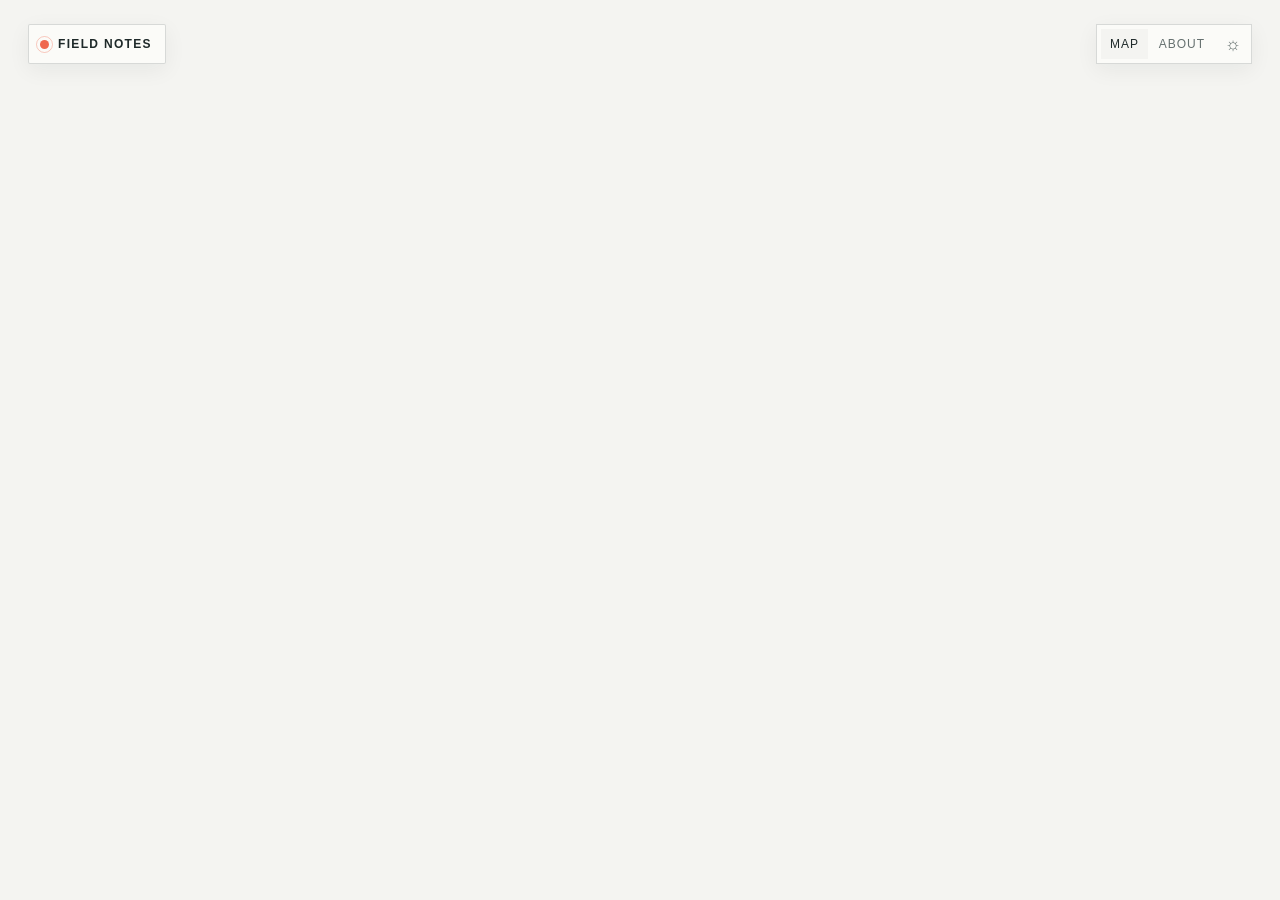
==== index.html @ d864f7b8 "added some places" ====
<!doctype html>
<html lang="en">
  <head>
    <meta charset="utf-8" />
    <meta name="viewport" content="width=device-width, initial-scale=1" />
    <meta name="description" content="A personal map of places, photographs, and small moments from the road." />
    <title>Field Notes — Travel Photo Map</title>
    <link rel="preconnect" href="https://unpkg.com" />
    <link rel="stylesheet" href="https://unpkg.com/leaflet@1.9.4/dist/leaflet.css" />
    <link rel="stylesheet" href="style.css" />
  </head>
  <body class="map-page">
    <main id="map" aria-label="Interactive map of travel photographs"></main>

    <nav class="corner-nav" aria-label="Site navigation">
      <a class="wordmark" href="index.html" aria-label="Field Notes home">
        <span class="wordmark-mark" aria-hidden="true"></span>
        <span>Field Notes</span>
      </a>
      <div class="nav-links">
        <a class="nav-link is-current" href="index.html">Map</a>
        <a class="nav-link" href="about.html">About</a>
        <button class="theme-toggle" type="button" aria-label="Switch colour theme" title="Switch colour theme">
          <span class="theme-icon theme-icon-sun" aria-hidden="true">☼</span>
          <span class="theme-icon theme-icon-moon" aria-hidden="true">◐</span>
        </button>
      </div>
    </nav>

    <aside class="place-panel" aria-hidden="true" aria-labelledby="place-title">
      <div class="panel-handle" aria-hidden="true"></div>
      <div class="panel-inner">
        <div class="panel-header">
          <div>
            <p class="eyebrow" id="place-meta">Travel notes</p>
            <h1 id="place-title"></h1>
            <p class="place-summary" id="place-summary"></p>
          </div>
          <button class="icon-button close-panel" type="button" aria-label="Close place panel">×</button>
        </div>
        <div class="photo-days" id="photo-days"></div>
        <button class="view-all" type="button">View all photographs</button>
      </div>
    </aside>

    <div class="gallery" aria-hidden="true" role="dialog" aria-modal="true" aria-labelledby="gallery-title">
      <div class="gallery-inner">
        <div class="gallery-header">
          <div>
            <p class="eyebrow" id="gallery-meta"></p>
            <h2 id="gallery-title"></h2>
          </div>
          <button class="icon-button gallery-close" type="button" aria-label="Close all photographs">×</button>
        </div>
        <div class="gallery-grid" id="gallery-grid"></div>
      </div>
    </div>

    <div class="note-view" aria-hidden="true" role="dialog" aria-modal="true" aria-labelledby="note-title">
      <div class="note-inner">
        <button class="icon-button note-close" type="button" aria-label="Close note">×</button>
        <figure class="note-photo">
          <img id="note-image" src="" alt="" />
        </figure>
        <p class="photo-date" id="note-date"></p>
        <h2 id="note-title"></h2>
        <div class="note-body" id="note-body"></div>
      </div>
    </div>

    <div class="lightbox" aria-hidden="true" role="dialog" aria-modal="true" aria-labelledby="lightbox-caption">
      <button class="lightbox-close icon-button" type="button" aria-label="Close photo">×</button>
      <button class="lightbox-arrow lightbox-prev" type="button" aria-label="Previous photo">←</button>
      <div class="lightbox-content">
        <div class="lightbox-image-wrap">
          <img id="lightbox-image" src="" alt="" />
          <div class="lightbox-missing" hidden>Photo not found<br /><span>Add the image to the photos folder.</span></div>
        </div>
        <div class="lightbox-caption">
          <p id="lightbox-date"></p>
          <h2 id="lightbox-caption"></h2>
        </div>
      </div>
      <button class="lightbox-arrow lightbox-next" type="button" aria-label="Next photo">→</button>
    </div>

    <script src="https://unpkg.com/leaflet@1.9.4/dist/leaflet.js" integrity="sha256-20nQCchB9co0qIjJZRGuk2/Z9VM+kNiyxNV1lvTlZBo=" crossorigin=""></script>
    <script src="data.js"></script>
    <script src="app.js"></script>
  </body>
</html>
---- style.css ----
/*
 * Field Notes shared styling.
 * The map and about page intentionally share the same small visual language.
 */
:root {
  color-scheme: light;
  --paper: #f4f4f1;
  --paper-soft: #fbfbf8;
  --ink: #1e2929;
  --muted: #65706f;
  --hairline: rgba(30, 41, 41, 0.16);
  --hairline-strong: rgba(30, 41, 41, 0.28);
  --accent: #ef694f;
  --accent-deep: #bf4938;
  --panel: rgba(251, 251, 248, 0.97);
  --shadow: 0 18px 60px rgba(24, 36, 36, 0.16);
  --serif: Georgia, "Times New Roman", serif;
  --sans: Inter, ui-sans-serif, -apple-system, BlinkMacSystemFont, "Segoe UI", sans-serif;
}

:root[data-theme="dark"] {
  color-scheme: dark;
  --paper: #1c2424;
  --paper-soft: #222c2b;
  --ink: #e9ece7;
  --muted: #a2aeaa;
  --hairline: rgba(233, 236, 231, 0.15);
  --hairline-strong: rgba(233, 236, 231, 0.3);
  --panel: rgba(28, 36, 36, 0.97);
  --shadow: 0 18px 60px rgba(0, 0, 0, 0.32);
}

* {
  box-sizing: border-box;
}

html,
body {
  margin: 0;
  min-height: 100%;
  background: var(--paper);
  color: var(--ink);
  font-family: var(--sans);
  font-size: 15px;
  line-height: 1.5;
}

button,
a {
  color: inherit;
  font: inherit;
}

a {
  text-decoration: none;
}

button {
  border: 0;
  cursor: pointer;
}

.map-page {
  overflow: hidden;
}

#map {
  height: 100vh;
  width: 100%;
  background: var(--paper);
}

.corner-nav {
  align-items: center;
  display: flex;
  gap: 22px;
  justify-content: space-between;
  left: 28px;
  pointer-events: none;
  position: fixed;
  right: 28px;
  top: 24px;
  z-index: 700;
}

.wordmark,
.nav-links,
.nav-link,
.theme-toggle {
  pointer-events: auto;
}

.wordmark {
  align-items: center;
  background: var(--panel);
  border: 1px solid var(--hairline);
  border-radius: 2px;
  box-shadow: 0 6px 22px rgba(20, 32, 32, 0.06);
  display: inline-flex;
  font-size: 12px;
  font-weight: 700;
  gap: 9px;
  letter-spacing: 0.11em;
  padding: 10px 13px 10px 11px;
  text-transform: uppercase;
}

.wordmark-mark {
  background: var(--accent);
  border-radius: 50%;
  display: block;
  height: 9px;
  position: relative;
  width: 9px;
}

.wordmark-mark::after {
  border: 1px solid var(--accent);
  border-radius: 50%;
  content: "";
  inset: -4px;
  opacity: 0.35;
  position: absolute;
}

.nav-links {
  align-items: center;
  background: var(--panel);
  border: 1px solid var(--hairline);
  box-shadow: 0 6px 22px rgba(20, 32, 32, 0.06);
  display: flex;
  gap: 2px;
  padding: 4px;
}

.nav-link {
  color: var(--muted);
  font-size: 12px;
  letter-spacing: 0.08em;
  padding: 6px 9px;
  text-transform: uppercase;
  transition: color 180ms ease, background 180ms ease;
}

.nav-link:hover,
.nav-link.is-current {
  background: var(--paper);
  color: var(--ink);
}

.theme-toggle {
  align-items: center;
  background: transparent;
  color: var(--muted);
  display: flex;
  font-size: 18px;
  height: 28px;
  justify-content: center;
  margin-left: 3px;
  overflow: hidden;
  position: relative;
  width: 28px;
}

.theme-icon {
  line-height: 1;
  position: absolute;
  transition: opacity 180ms ease, transform 180ms ease;
}

.theme-icon-sun {
  opacity: 1;
  transform: translateY(0);
}

.theme-icon-moon {
  opacity: 0;
  transform: translateY(10px);
}

:root[data-theme="dark"] .theme-icon-sun {
  opacity: 0;
  transform: translateY(-10px);
}

:root[data-theme="dark"] .theme-icon-moon {
  opacity: 1;
  transform: translateY(0);
}

:root[data-theme="light"] .theme-icon-sun {
  opacity: 1;
  transform: translateY(0);
}

.leaflet-container {
  background-color: #e6e6e6;
  font-family: var(--sans);
}

:root[data-theme="dark"] .leaflet-container {
  background-color: #242b2b;
}

.leaflet-control-attribution {
  background: color-mix(in srgb, var(--panel) 82%, transparent) !important;
  color: var(--muted);
  font-size: 10px;
}

.leaflet-control-attribution a {
  color: var(--muted);
}

.travel-marker {
  background: var(--accent);
  border: 3px solid #fff;
  border-radius: 50%;
  box-shadow: 0 2px 8px rgba(21, 37, 37, 0.24);
  pointer-events: none;
  transition: transform 180ms ease, fill 180ms ease;
}

.travel-marker-target {
  pointer-events: all;
}

.travel-marker.is-hovered,
.travel-marker.is-active {
  fill: var(--accent-deep);
  transform-box: fill-box;
  transform-origin: center;
  transform: scale(1.28);
}

.travel-marker.is-active {
  box-shadow: 0 0 0 5px rgba(239, 105, 79, 0.24), 0 3px 10px rgba(21, 37, 37, 0.3);
}

/* Emoji markers (place.icon in data.js). The outer div is positioned by
   Leaflet, so hover scaling happens on the inner span only. */
.travel-marker-icon {
  align-items: center;
  display: flex;
  font-size: 27px;
  justify-content: center;
  line-height: 1;
  pointer-events: none;
  text-shadow: 0 2px 8px rgba(21, 37, 37, 0.24);
}

.travel-marker-icon span {
  display: block;
  transition: transform 180ms ease;
}

.travel-marker-icon.is-hovered span {
  transform: scale(1.28);
}

.leaflet-tooltip {
  background: var(--ink);
  border: 0;
  border-radius: 1px;
  box-shadow: none;
  color: var(--paper);
  font-size: 12px;
  padding: 6px 8px;
  pointer-events: none;
}

.leaflet-tooltip::before {
  border-right-color: var(--ink);
}

.place-panel {
  background: var(--panel);
  bottom: 0;
  box-shadow: var(--shadow);
  max-width: 100%;
  opacity: 0;
  overflow: hidden;
  pointer-events: none;
  position: fixed;
  right: 0;
  top: 0;
  transform: translateX(100%);
  transition: opacity 220ms ease, transform 320ms cubic-bezier(0.22, 1, 0.36, 1);
  width: min(420px, 100vw);
  z-index: 800;
}

.place-panel.is-open {
  opacity: 1;
  pointer-events: auto;
  transform: translateX(0);
}

.panel-inner {
  height: 100%;
  overflow-y: auto;
  padding: 112px 30px 38px;
}

.panel-header {
  align-items: flex-start;
  border-bottom: 1px solid var(--hairline);
  display: flex;
  gap: 16px;
  justify-content: space-between;
  padding-bottom: 22px;
}

.eyebrow {
  color: var(--accent-deep);
  font-size: 10px;
  font-weight: 700;
  letter-spacing: 0.16em;
  margin: 0 0 12px;
  text-transform: uppercase;
}

.panel-header h1 {
  font-family: var(--serif);
  font-size: clamp(28px, 5vw, 38px);
  font-weight: 400;
  letter-spacing: -0.04em;
  line-height: 1.05;
  margin: 0;
}

.place-summary {
  color: var(--muted);
  font-size: 12px;
  margin: 13px 0 0;
}

.icon-button {
  align-items: center;
  background: transparent;
  color: var(--muted);
  display: inline-flex;
  font-size: 27px;
  font-weight: 300;
  height: 34px;
  justify-content: center;
  line-height: 1;
  transition: color 180ms ease, transform 180ms ease;
  width: 34px;
}

.icon-button:hover {
  color: var(--ink);
  transform: rotate(90deg);
}

.photo-days {
  margin-top: 12px;
}

.photo-day {
  margin-top: 22px;
}

.photo-day-header {
  align-items: center;
  border-top: 1px solid var(--hairline);
  display: flex;
  justify-content: space-between;
  padding-top: 12px;
}

.photo-day-header .photo-date {
  margin: 0;
}

.day-nav {
  align-items: center;
  display: flex;
  gap: 2px;
}

.day-nav .strip-counter {
  font-size: 13px;
  margin-right: 6px;
}

.photo-strip {
  display: flex;
  gap: 14px;
  margin-top: 12px;
  overflow-x: auto;
  overscroll-behavior-x: contain;
  scroll-snap-type: x mandatory;
  scrollbar-width: none;
}

.photo-strip::-webkit-scrollbar {
  display: none;
}

.photo-strip .photo-entry {
  flex: 0 0 100%;
  scroll-snap-align: start;
}

.photo-strip .empty-state {
  flex: 0 0 100%;
}

.strip-counter {
  color: var(--muted);
  font-family: var(--serif);
  font-size: 15px;
  font-style: italic;
  margin: 0;
}

.strip-arrow {
  background: transparent;
  color: var(--muted);
  font-size: 18px;
  padding: 4px 10px;
  transition: color 180ms ease;
}

.strip-arrow:hover:not(:disabled) {
  color: var(--accent-deep);
}

.strip-arrow:disabled {
  cursor: default;
  opacity: 0.35;
}

.view-all {
  background: transparent;
  border: 1px solid var(--hairline-strong);
  color: var(--ink);
  display: block;
  font-size: 10px;
  font-weight: 700;
  letter-spacing: 0.16em;
  margin-top: 16px;
  padding: 11px 14px;
  text-transform: uppercase;
  transition: border-color 180ms ease, color 180ms ease;
  width: 100%;
}

.view-all:hover {
  border-color: var(--accent-deep);
  color: var(--accent-deep);
}

.photo-entry {
  animation: photo-in 420ms both;
  animation-delay: calc(var(--photo-index) * 55ms);
}

@keyframes photo-in {
  from {
    opacity: 0;
    transform: translateY(8px);
  }
  to {
    opacity: 1;
    transform: translateY(0);
  }
}

.photo-image-wrap {
  background: linear-gradient(135deg, rgba(239, 105, 79, 0.16), rgba(91, 136, 132, 0.19));
  min-height: 170px;
  overflow: hidden;
  position: relative;
}

.photo-image-wrap::after {
  color: var(--muted);
  content: "Add this image to photos/";
  font-size: 11px;
  left: 50%;
  letter-spacing: 0.04em;
  position: absolute;
  text-align: center;
  top: 50%;
  transform: translate(-50%, -50%);
  white-space: nowrap;
  z-index: 0;
}

.photo-image-wrap img {
  display: block;
  height: auto;
  image-orientation: from-image;
  max-height: 390px;
  min-height: 170px;
  object-fit: cover;
  position: relative;
  width: 100%;
  z-index: 1;
}

.photo-image-wrap img.is-missing {
  visibility: hidden;
}

.photo-details {
  padding-top: 10px;
}

.photo-date {
  color: var(--accent-deep);
  font-size: 10px;
  font-weight: 700;
  letter-spacing: 0.12em;
  margin: 0 0 4px;
  text-transform: uppercase;
}

.photo-caption {
  color: var(--ink);
  font-family: var(--serif);
  font-size: 18px;
  line-height: 1.25;
  margin: 0;
}

.note-link {
  background: transparent;
  color: var(--accent-deep);
  display: block;
  font-family: var(--serif);
  font-size: 14px;
  font-style: italic;
  margin-top: 8px;
  padding: 0;
  text-align: left;
  transition: color 180ms ease;
}

.note-link:hover {
  color: var(--accent);
}

.note-view {
  background: var(--paper);
  inset: 0;
  opacity: 0;
  overflow-y: auto;
  overscroll-behavior: contain;
  pointer-events: none;
  position: fixed;
  transition: opacity 220ms ease;
  z-index: 950;
}

.note-view.is-open {
  opacity: 1;
  pointer-events: auto;
}

.note-inner {
  margin: 0 auto;
  max-width: 640px;
  padding: 56px clamp(20px, 5vw, 40px) 90px;
}

.note-close {
  position: fixed;
  right: 20px;
  top: 16px;
}

.note-photo {
  margin: 0 0 30px;
}

.note-photo img {
  display: block;
  image-orientation: from-image;
  margin: 0 auto;
  max-height: 72vh;
  max-width: 100%;
}

.note-view h2 {
  font-family: var(--serif);
  font-size: clamp(24px, 3.4vw, 32px);
  font-weight: 400;
  margin: 4px 0 22px;
}

.note-body p {
  color: var(--ink);
  font-family: var(--serif);
  font-size: 17px;
  line-height: 1.75;
  margin: 0 0 1.2em;
}

.empty-state {
  border: 1px dashed var(--hairline-strong);
  color: var(--muted);
  font-size: 13px;
  padding: 24px 18px;
  text-align: center;
}

.panel-handle {
  display: none;
}

.gallery {
  background: var(--paper);
  inset: 0;
  opacity: 0;
  overflow-y: auto;
  overscroll-behavior: contain;
  pointer-events: none;
  position: fixed;
  transition: opacity 220ms ease;
  z-index: 900;
}

.gallery.is-open {
  opacity: 1;
  pointer-events: auto;
}

.gallery-inner {
  margin: 0 auto;
  max-width: 1280px;
  padding: 48px clamp(20px, 5vw, 64px) 72px;
}

.gallery-header {
  align-items: start;
  border-bottom: 1px solid var(--hairline-strong);
  display: flex;
  justify-content: space-between;
  margin-bottom: 34px;
  padding-bottom: 22px;
}

.gallery-header h2 {
  font-family: var(--serif);
  font-size: clamp(26px, 4vw, 38px);
  font-weight: 400;
  margin: 6px 0 0;
}

.gallery-grid {
  display: grid;
  gap: 42px 26px;
  grid-template-columns: repeat(auto-fill, minmax(240px, 1fr));
}

@media (max-width: 767px) {
  .gallery-grid {
    gap: 30px 16px;
    grid-template-columns: repeat(auto-fill, minmax(150px, 1fr));
  }
}

.lightbox {
  align-items: center;
  background: rgba(13, 20, 20, 0.91);
  display: flex;
  inset: 0;
  justify-content: center;
  opacity: 0;
  pointer-events: none;
  position: fixed;
  transition: opacity 220ms ease;
  z-index: 1000;
}

.lightbox.is-open {
  opacity: 1;
  pointer-events: auto;
}

.lightbox-content {
  max-width: min(78vw, 920px);
  position: relative;
}

.lightbox-image-wrap {
  align-items: center;
  background: #273333;
  display: flex;
  justify-content: center;
  min-height: 230px;
  min-width: min(62vw, 650px);
  position: relative;
}

.lightbox-image-wrap img {
  display: block;
  image-orientation: from-image;
  max-height: 72vh;
  max-width: 78vw;
  object-fit: contain;
}

.lightbox-image-wrap img.is-missing {
  display: none;
}

.lightbox-missing {
  color: #d7dfdb;
  font-size: 13px;
  line-height: 1.6;
  padding: 70px 60px;
  text-align: center;
}

.lightbox-missing span {
  color: #9daaa5;
  font-size: 11px;
}

.lightbox-caption {
  color: #eef1ec;
  padding-top: 14px;
}

.lightbox-caption p {
  color: #e9836f;
  font-size: 10px;
  font-weight: 700;
  letter-spacing: 0.13em;
  margin: 0 0 5px;
  text-transform: uppercase;
}

.lightbox-caption h2 {
  font-family: var(--serif);
  font-size: 21px;
  font-weight: 400;
  line-height: 1.2;
  margin: 0;
}

.lightbox-close {
  color: #d8e0dc;
  position: absolute;
  right: 28px;
  top: 22px;
}

.lightbox-close:hover {
  color: #fff;
}

.lightbox-arrow {
  background: transparent;
  color: #d8e0dc;
  font-size: 34px;
  font-weight: 300;
  height: 60px;
  margin: 0 clamp(10px, 4vw, 60px);
  transition: color 180ms ease, transform 180ms ease;
  width: 45px;
}

.lightbox-arrow:hover {
  color: #fff;
  transform: scale(1.12);
}

.lightbox-arrow:disabled {
  cursor: default;
  opacity: 0.3;
}

/* About page */
.about-page {
  min-height: 100vh;
}

.about-content {
  margin: 0 auto;
  max-width: 820px;
  padding: 19vh 36px 90px;
}

.about-content h1 {
  font-family: var(--serif);
  font-size: clamp(46px, 8vw, 86px);
  font-weight: 400;
  letter-spacing: -0.06em;
  line-height: 0.96;
  margin: 0;
}

.about-content h1 em {
  color: var(--accent-deep);
  font-style: italic;
}

.title-note {
  color: var(--muted);
  font-family: var(--serif);
  font-size: 17px;
  font-style: italic;
  margin: 16px 0 0;
  max-width: 520px;
}

.about-rule {
  border-top: 1px solid var(--hairline-strong);
  margin: 58px 0 48px;
  width: 100%;
}

.about-grid {
  align-items: start;
  display: grid;
  gap: clamp(28px, 7vw, 90px);
  grid-template-columns: minmax(160px, 0.65fr) 1fr;
}

.portrait-frame {
  align-items: center;
  aspect-ratio: 4 / 5;
  background: linear-gradient(145deg, rgba(239, 105, 79, 0.35), rgba(91, 136, 132, 0.38));
  color: var(--ink);
  display: flex;
  font-family: var(--serif);
  font-size: 20px;
  justify-content: center;
  line-height: 1.1;
  text-align: center;
}

.about-copy {
  color: var(--muted);
  max-width: 440px;
}

.about-copy p {
  margin: 0 0 22px;
}

.about-copy .lead {
  color: var(--ink);
  font-family: var(--serif);
  font-size: clamp(22px, 3vw, 29px);
  line-height: 1.22;
}

.about-copy .signature {
  color: var(--ink);
  font-family: var(--serif);
  font-size: 19px;
  margin-top: 35px;
}

.about-copy .signature a {
  border-bottom: 1px solid var(--hairline-strong);
  transition: color 0.2s ease, border-color 0.2s ease;
}

.about-copy .signature a:hover,
.about-copy .signature a:focus-visible {
  border-bottom-color: currentColor;
  color: var(--accent);
}

.back-link {
  align-items: center;
  border-bottom: 1px solid var(--hairline-strong);
  display: inline-flex;
  font-size: 12px;
  gap: 9px;
  letter-spacing: 0.08em;
  margin-top: 74px;
  padding-bottom: 5px;
  text-transform: uppercase;
  transition: color 180ms ease, border-color 180ms ease;
}

.back-link:hover {
  border-color: var(--accent);
  color: var(--accent-deep);
}

.back-link span {
  font-size: 19px;
  line-height: 0.5;
}

@media (max-width: 767px) {
  .corner-nav {
    left: 14px;
    right: 14px;
    top: 14px;
  }

  .wordmark {
    font-size: 10px;
    padding: 8px 10px 8px 9px;
  }

  .nav-links {
    padding: 3px;
  }

  .nav-link {
    font-size: 10px;
    padding: 5px 7px;
  }

  .place-panel {
    border-radius: 15px 15px 0 0;
    height: 70vh;
    top: auto;
    transform: translateY(100%);
    width: 100%;
  }

  .place-panel.is-open {
    transform: translateY(0);
  }

  .panel-handle {
    background: var(--hairline-strong);
    border-radius: 10px;
    display: block;
    height: 4px;
    left: calc(50% - 21px);
    position: absolute;
    top: 10px;
    width: 42px;
  }

  .panel-inner {
    padding: 38px 20px 30px;
  }

  .panel-header {
    padding-bottom: 17px;
  }

  .panel-header h1 {
    font-size: 31px;
  }

  .photo-strip {
    margin-top: 10px;
  }

  .photo-image-wrap,
  .photo-image-wrap img {
    min-height: 145px;
  }

  .travel-marker {
    border-width: 3px;
  }

  .lightbox-content {
    max-width: 84vw;
  }

  .lightbox-image-wrap {
    min-width: 84vw;
  }

  .lightbox-image-wrap img {
    max-width: 84vw;
  }

  .lightbox-arrow {
    bottom: 24px;
    font-size: 28px;
    margin: 0;
    position: absolute;
    z-index: 2;
  }

  .lightbox-prev {
    left: 18px;
  }

  .lightbox-next {
    right: 18px;
  }

  .lightbox-caption {
    padding: 14px 4px 0;
  }

  .about-content {
    padding: 140px 24px 64px;
  }

  .about-content h1 {
    font-size: clamp(46px, 14vw, 72px);
  }

  .about-rule {
    margin: 40px 0 32px;
  }

  .about-grid {
    grid-template-columns: 1fr;
  }

  .portrait-frame {
    max-width: 210px;
  }

  .back-link {
    margin-top: 45px;
  }
}

/* Private admin tool */
.admin-page {
  background: var(--paper);
  min-height: 100vh;
}

.admin-shell {
  margin: 0 auto;
  max-width: 1280px;
  padding: 116px 32px 70px;
}

.admin-heading {
  align-items: end;
  border-bottom: 1px solid var(--hairline-strong);
  display: flex;
  gap: 32px;
  justify-content: space-between;
  padding-bottom: 30px;
}

.admin-heading h1 {
  font-family: var(--serif);
  font-size: clamp(42px, 6vw, 74px);
  font-weight: 400;
  letter-spacing: -0.06em;
  line-height: 0.95;
  margin: 0;
}

.admin-heading h1 em {
  color: var(--accent-deep);
  font-style: italic;
}

.private-notice {
  color: var(--accent-deep);
  font-size: 10px;
  font-weight: 700;
  letter-spacing: 0.13em;
  line-height: 1.5;
  margin: 0;
  max-width: 210px;
  text-align: right;
  text-transform: uppercase;
}

.admin-layout {
  align-items: start;
  display: grid;
  gap: 30px;
  grid-template-columns: minmax(0, 1.55fr) minmax(290px, 0.75fr);
  margin-top: 30px;
}

.admin-main,
.admin-aside {
  display: grid;
  gap: 24px;
}

.admin-card {
  background: var(--panel);
  border: 1px solid var(--hairline);
  box-shadow: 0 8px 24px rgba(20, 32, 32, 0.04);
  padding: 24px;
}

.admin-card h2 {
  font-family: var(--serif);
  font-size: 25px;
  font-weight: 400;
  letter-spacing: -0.035em;
  margin: 0;
}

.admin-card h3 {
  font-size: 11px;
  letter-spacing: 0.12em;
  margin: 0;
  text-transform: uppercase;
}

.admin-card-header {
  align-items: start;
  display: flex;
  gap: 16px;
  justify-content: space-between;
  margin-bottom: 18px;
}

.admin-card-header p,
.admin-intro,
.admin-help {
  color: var(--muted);
  font-size: 12px;
  margin: 6px 0 0;
}

.dropzone {
  align-items: center;
  border: 1px dashed var(--hairline-strong);
  cursor: pointer;
  display: flex;
  flex-direction: column;
  justify-content: center;
  min-height: 170px;
  padding: 24px;
  text-align: center;
  transition: background 180ms ease, border-color 180ms ease;
}

.dropzone:hover,
.dropzone.is-dragging {
  background: rgba(239, 105, 79, 0.08);
  border-color: var(--accent);
}

.dropzone strong {
  font-family: var(--serif);
  font-size: 23px;
  font-weight: 400;
}

.dropzone span {
  color: var(--muted);
  font-size: 12px;
  margin-top: 7px;
}

.button-row {
  align-items: center;
  display: flex;
  flex-wrap: wrap;
  gap: 9px;
}

.admin-button {
  background: var(--ink);
  border: 1px solid var(--ink);
  color: var(--paper-soft);
  font-size: 11px;
  letter-spacing: 0.08em;
  padding: 10px 13px;
  text-transform: uppercase;
  transition: background 180ms ease, border-color 180ms ease, color 180ms ease;
}

.admin-button:hover {
  background: var(--accent);
  border-color: var(--accent);
  color: #fff;
}

.admin-button.secondary {
  background: transparent;
  border-color: var(--hairline-strong);
  color: var(--ink);
}

.admin-button.secondary:hover {
  border-color: var(--accent);
  color: var(--accent-deep);
}

.admin-button.small {
  font-size: 10px;
  padding: 7px 9px;
}

.admin-button:disabled {
  cursor: not-allowed;
  opacity: 0.42;
}

.file-input {
  display: none;
}

.setting-grid {
  display: grid;
  gap: 12px 18px;
  grid-template-columns: repeat(2, minmax(0, 1fr));
  margin-top: 20px;
}

.setting-grid .wide {
  grid-column: 1 / -1;
}

.check-row {
  align-items: center;
  border-top: 1px solid var(--hairline);
  display: flex;
  gap: 9px;
  padding-top: 14px;
}

.check-row label {
  font-size: 12px;
}

.check-row input,
.photo-check input {
  accent-color: var(--accent);
}

.mode-status {
  align-items: start;
  background: rgba(91, 136, 132, 0.1);
  border-left: 3px solid #5b8884;
  color: var(--ink);
  display: flex;
  font-size: 12px;
  gap: 10px;
  line-height: 1.45;
  padding: 11px 12px;
}

.mode-status strong {
  display: block;
  font-size: 10px;
  letter-spacing: 0.1em;
  margin-bottom: 2px;
  text-transform: uppercase;
}

.warning-list {
  display: grid;
  gap: 8px;
  margin-top: 18px;
}

.warning {
  background: rgba(239, 105, 79, 0.09);
  border-left: 3px solid var(--accent);
  color: var(--ink);
  font-size: 12px;
  padding: 10px 12px;
}

.warning strong {
  display: block;
  font-size: 10px;
  letter-spacing: 0.08em;
  margin-bottom: 2px;
  text-transform: uppercase;
}

.group-list {
  display: grid;
  gap: 18px;
}

.group-list:empty::before {
  color: var(--muted);
  content: "Imported photo groups will appear here.";
  font-size: 12px;
  padding: 12px 0;
}

.group-card {
  border: 1px solid var(--hairline);
  min-width: 0;
  padding: 17px;
  transition: border-color 180ms ease, background 180ms ease;
}

.group-card.is-drop-target {
  background: rgba(239, 105, 79, 0.06);
  border-color: var(--accent);
}

.group-header {
  align-items: start;
  display: grid;
  gap: 14px;
  grid-template-columns: minmax(0, 1fr) auto;
}

.group-title-input {
  background: transparent;
  border: 0;
  border-bottom: 1px dashed var(--hairline-strong);
  color: var(--ink);
  cursor: text;
  font-family: var(--serif);
  font-size: 25px;
  outline: 0;
  padding: 0 0 5px;
  transition: border-color 180ms ease;
  width: 100%;
}

.group-title-input:hover {
  border-bottom-color: var(--accent-deep);
}

.group-title-input:focus {
  border-bottom-color: var(--accent);
  border-bottom-style: solid;
}

.rename-hint {
  color: var(--accent-deep);
  font-size: 12px;
  margin: 8px 0 0;
}

.group-actions {
  align-items: center;
  display: flex;
  flex-wrap: wrap;
  gap: 7px;
  justify-content: end;
}

.group-actions select,
.load-actions select {
  background: var(--paper);
  border: 1px solid var(--hairline);
  color: var(--muted);
  font-size: 10px;
  max-width: 150px;
  padding: 7px;
}

.group-coords {
  display: grid;
  gap: 9px;
  grid-template-columns: repeat(2, minmax(0, 1fr));
  margin: 15px 0 17px;
  max-width: 360px;
}

.place-search {
  display: flex;
  gap: 8px;
  margin: 0 0 8px;
  max-width: 360px;
}

.place-search input {
  background: var(--paper-soft);
  border: 1px solid var(--hairline);
  color: var(--ink);
  flex: 1;
  font: inherit;
  min-width: 0;
  padding: 7px 9px;
}

.place-search-results {
  display: grid;
  gap: 4px;
  font-size: 12px;
  margin: 0 0 14px;
  max-width: 360px;
}

.place-search-result {
  background: var(--paper-soft);
  border: 1px solid var(--hairline);
  color: var(--ink);
  cursor: pointer;
  padding: 7px 9px;
  text-align: left;
  transition: border-color 180ms ease;
}

.place-search-result:hover {
  border-color: var(--accent-deep);
}

.field {
  color: var(--muted);
  display: block;
  font-size: 10px;
  letter-spacing: 0.08em;
  position: relative;
  text-transform: uppercase;
}

.field::after {
  color: var(--accent);
  content: "";
  height: 5px;
  opacity: 0;
  position: absolute;
  right: 7px;
  top: 7px;
  width: 5px;
}

.field.is-changed::after {
  background: var(--accent);
  border-radius: 50%;
  opacity: 1;
}

.field input,
.field textarea {
  background: var(--paper-soft);
  border: 1px solid var(--hairline);
  color: var(--ink);
  display: block;
  font: inherit;
  letter-spacing: 0;
  margin-top: 5px;
  outline: 0;
  padding: 8px 9px;
  text-transform: none;
  width: 100%;
}

.field input:focus,
.field textarea:focus {
  border-color: var(--accent);
}

.field textarea {
  min-height: 46px;
  resize: vertical;
}

.group-drop-note {
  border-top: 1px dashed var(--hairline);
  color: var(--muted);
  font-size: 10px;
  margin-top: 16px;
  padding-top: 9px;
}

.photo-grid {
  display: grid;
  gap: 12px;
  grid-template-columns: repeat(auto-fill, minmax(200px, 1fr));
}

.photo-card {
  background: var(--paper-soft);
  border: 1px solid var(--hairline);
  cursor: grab;
  min-width: 0;
  padding: 9px;
}

.photo-card:active {
  cursor: grabbing;
}

.photo-card.is-dragging {
  opacity: 0.45;
}

.admin-thumb {
  align-items: center;
  aspect-ratio: 4 / 3;
  background: linear-gradient(135deg, rgba(239, 105, 79, 0.14), rgba(91, 136, 132, 0.18));
  display: flex;
  justify-content: center;
  overflow: hidden;
  position: relative;
}

.admin-thumb img {
  height: 100%;
  image-orientation: from-image;
  object-fit: cover;
  transition: transform 180ms ease;
  width: 100%;
}

.admin-thumb.is-placeholder::after {
  color: var(--muted);
  content: "Preview unavailable";
  font-size: 10px;
  position: absolute;
}

.photo-filename {
  color: var(--muted);
  font-size: 10px;
  margin: 8px 0;
  overflow: hidden;
  text-overflow: ellipsis;
  white-space: nowrap;
}

.photo-fields {
  display: grid;
  gap: 8px;
}

.photo-meta-grid {
  display: grid;
  gap: 8px;
  grid-template-columns: 1fr 1fr;
}

.photo-actions {
  align-items: center;
  border-top: 1px solid var(--hairline);
  display: flex;
  flex-wrap: wrap;
  gap: 5px;
  margin-top: 9px;
  padding-top: 9px;
}

.photo-action {
  background: transparent;
  border: 1px solid var(--hairline);
  color: var(--muted);
  font-size: 11px;
  padding: 5px 7px;
}

.photo-action:hover {
  border-color: var(--accent);
  color: var(--accent-deep);
}

.photo-check {
  align-items: center;
  color: var(--muted);
  display: flex;
  font-size: 10px;
  gap: 5px;
  margin-left: auto;
}

.existing-section {
  border-top: 1px solid var(--hairline-strong);
  margin-top: 32px;
  padding-top: 28px;
}

.existing-section > .admin-card-header {
  margin-bottom: 18px;
}

.load-panel textarea {
  font-family: "SFMono-Regular", Consolas, monospace;
  min-height: 150px;
  width: 100%;
}

.load-actions {
  align-items: center;
  display: flex;
  flex-wrap: wrap;
  gap: 9px;
  margin-top: 12px;
}

.load-status {
  color: var(--muted);
  font-size: 11px;
  margin: 10px 0 0;
}

.load-status.is-error {
  color: var(--accent-deep);
}

.orphan-list {
  color: var(--muted);
  font-size: 12px;
  line-height: 1.6;
  margin: 12px 0 0;
}

.orphan-list ul {
  margin: 8px 0 0;
  padding-left: 18px;
}

.empty-admin {
  color: var(--muted);
  font-size: 12px;
  line-height: 1.6;
}

.admin-footer-note {
  color: var(--muted);
  font-size: 11px;
  line-height: 1.6;
  margin: 26px 0 0;
}

@media (max-width: 900px) {
  .admin-layout {
    grid-template-columns: 1fr;
  }

  .admin-aside {
    grid-template-columns: repeat(2, minmax(0, 1fr));
  }
}

@media (max-width: 620px) {
  .admin-shell {
    padding: 94px 16px 48px;
  }

  .admin-heading {
    align-items: start;
    display: block;
  }

  .private-notice {
    margin-top: 16px;
    max-width: none;
    text-align: left;
  }

  .admin-card {
    padding: 17px;
  }

  .admin-aside {
    grid-template-columns: 1fr;
  }

  .setting-grid,
  .group-coords {
    grid-template-columns: 1fr;
  }

  .setting-grid .wide {
    grid-column: auto;
  }

  .group-header {
    display: block;
  }

  .group-actions {
    justify-content: start;
    margin-top: 13px;
  }
}
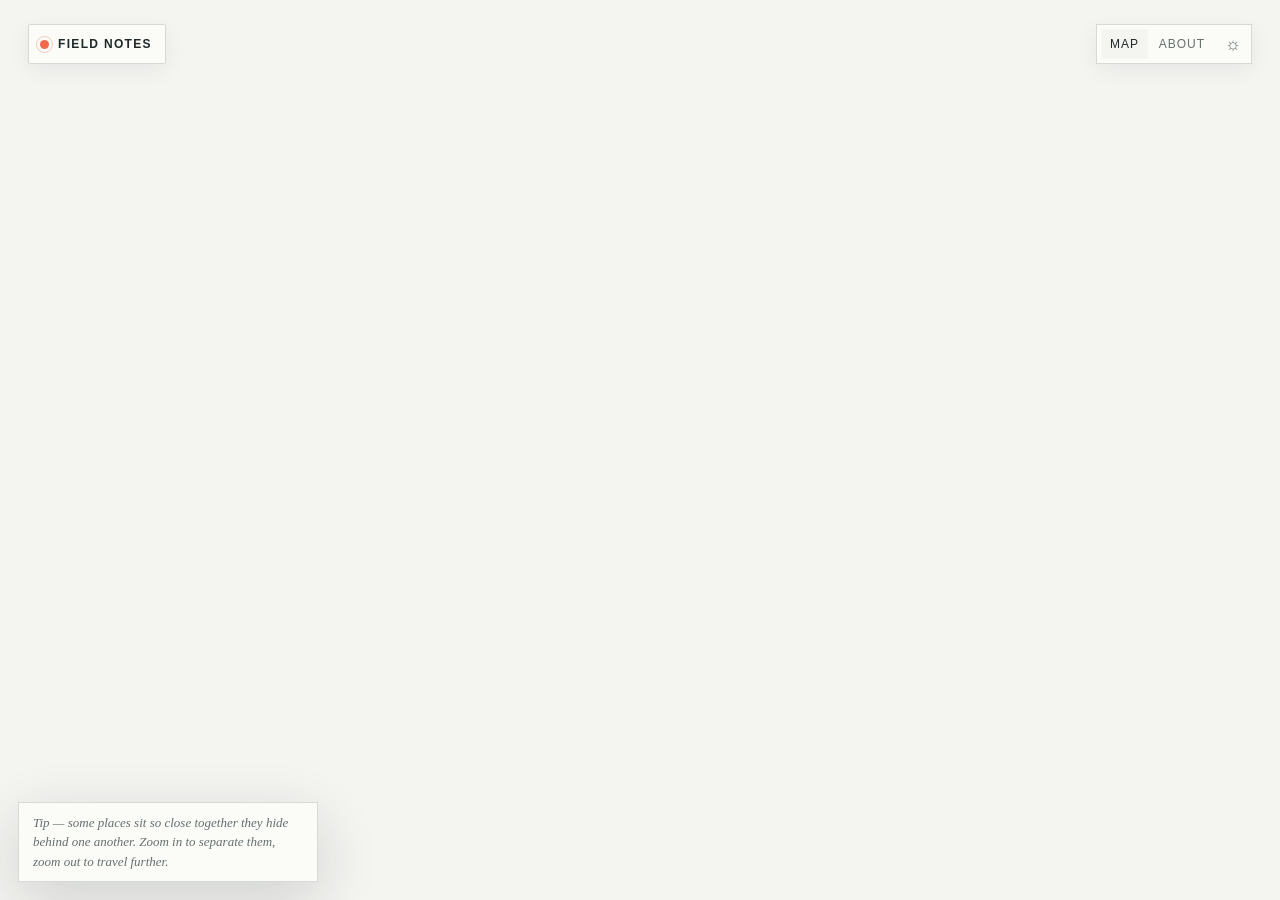
==== commit d6fadfa5: "finalized places, add map tip, small fixes" ====
--- a/index.html
+++ b/index.html
@@ -11,6 +11,8 @@
   </head>
   <body class="map-page">
     <main id="map" aria-label="Interactive map of travel photographs"></main>
+
+    <p class="map-hint" role="note">Tip — some places sit so close together they hide behind one another. Zoom in to separate them, zoom out to travel further.</p>
 
     <nav class="corner-nav" aria-label="Site navigation">
       <a class="wordmark" href="index.html" aria-label="Field Notes home">
--- a/style.css
+++ b/style.css
@@ -212,6 +212,23 @@
   color: var(--muted);
 }
 
+.map-hint {
+  background: var(--panel);
+  border: 1px solid var(--hairline);
+  bottom: 18px;
+  box-shadow: var(--shadow);
+  color: var(--muted);
+  font-family: var(--serif);
+  font-size: 13px;
+  font-style: italic;
+  left: 18px;
+  margin: 0;
+  max-width: 300px;
+  padding: 10px 14px;
+  position: fixed;
+  z-index: 700;
+}
+
 .travel-marker {
   background: var(--accent);
   border: 3px solid #fff;
@@ -223,6 +240,11 @@
 
 .travel-marker-target {
   pointer-events: all;
+}
+
+/* No focus ring after a mouse click; keyboard focus keeps its outline. */
+.leaflet-interactive:focus:not(:focus-visible) {
+  outline: none;
 }
 
 .travel-marker.is-hovered,
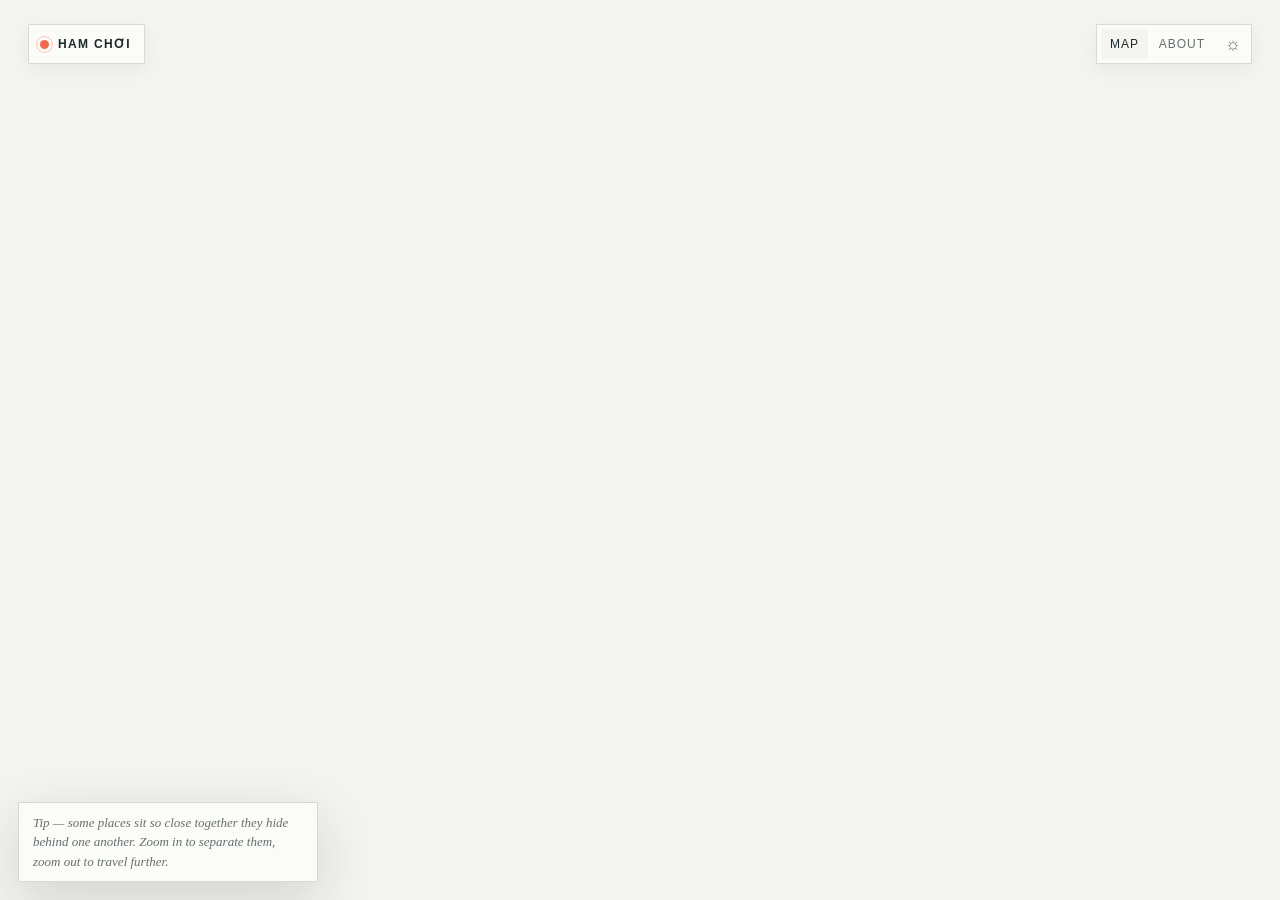
==== commit 3deca750: "changed name of page" ====
--- a/index.html
+++ b/index.html
@@ -4,7 +4,7 @@
     <meta charset="utf-8" />
     <meta name="viewport" content="width=device-width, initial-scale=1" />
     <meta name="description" content="A personal map of places, photographs, and small moments from the road." />
-    <title>Field Notes — Travel Photo Map</title>
+    <title>Ham Chơi</title>
     <link rel="preconnect" href="https://unpkg.com" />
     <link rel="stylesheet" href="https://unpkg.com/leaflet@1.9.4/dist/leaflet.css" />
     <link rel="stylesheet" href="style.css" />
@@ -15,9 +15,9 @@
     <p class="map-hint" role="note">Tip — some places sit so close together they hide behind one another. Zoom in to separate them, zoom out to travel further.</p>
 
     <nav class="corner-nav" aria-label="Site navigation">
-      <a class="wordmark" href="index.html" aria-label="Field Notes home">
+      <a class="wordmark" href="index.html" aria-label="Ham Chơi home">
         <span class="wordmark-mark" aria-hidden="true"></span>
-        <span>Field Notes</span>
+        <span>Ham Chơi</span>
       </a>
       <div class="nav-links">
         <a class="nav-link is-current" href="index.html">Map</a>
--- a/style.css
+++ b/style.css
@@ -1,5 +1,5 @@
 /*
- * Field Notes shared styling.
+ * Ham Chơi shared styling.
  * The map and about page intentionally share the same small visual language.
  */
 :root {
@@ -867,6 +867,15 @@
   margin: 0 0 22px;
 }
 
+.about-copy .about-greeting {
+  color: var(--accent-deep);
+  font-size: 13px;
+  font-weight: 700;
+  letter-spacing: 0.08em;
+  margin: 0 0 6px;
+  text-transform: uppercase;
+}
+
 .about-copy .lead {
   color: var(--ink);
   font-family: var(--serif);
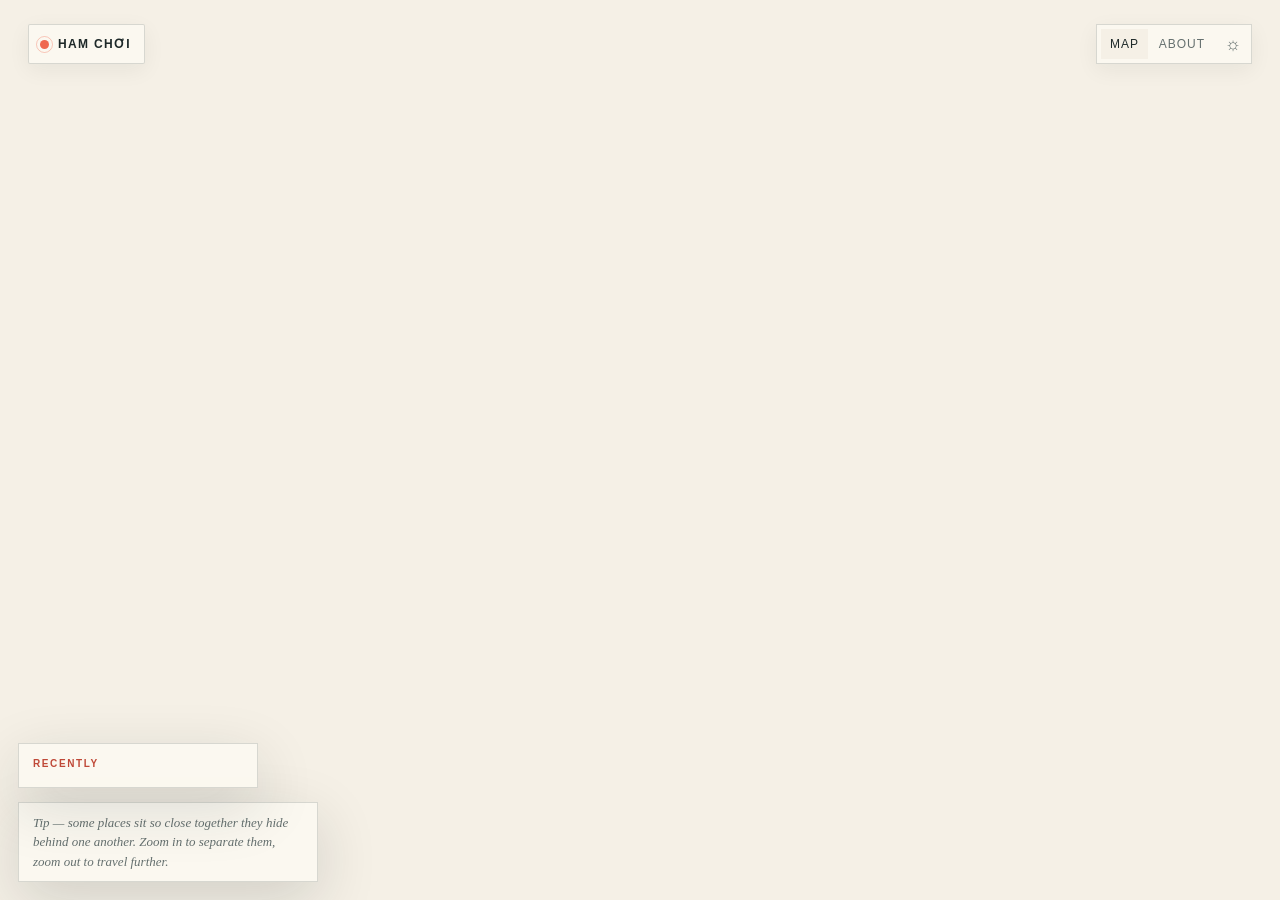
==== commit 6c888667: "added recent activities" ====
--- a/index.html
+++ b/index.html
@@ -5,6 +5,7 @@
     <meta name="viewport" content="width=device-width, initial-scale=1" />
     <meta name="description" content="A personal map of places, photographs, and small moments from the road." />
     <title>Ham Chơi</title>
+    <link rel="icon" href="data:image/svg+xml,<svg xmlns='http://www.w3.org/2000/svg' viewBox='0 0 100 100'><text y='.9em' font-size='90'>🛵</text></svg>" />
     <link rel="preconnect" href="https://unpkg.com" />
     <link rel="stylesheet" href="https://unpkg.com/leaflet@1.9.4/dist/leaflet.css" />
     <link rel="stylesheet" href="style.css" />
@@ -13,6 +14,11 @@
     <main id="map" aria-label="Interactive map of travel photographs"></main>
 
     <p class="map-hint" role="note">Tip — some places sit so close together they hide behind one another. Zoom in to separate them, zoom out to travel further.</p>
+
+    <aside class="recent-card" aria-label="Places with the newest photographs">
+      <p class="recent-title">Recently</p>
+      <div class="recent-list" id="recent-list"></div>
+    </aside>
 
     <nav class="corner-nav" aria-label="Site navigation">
       <a class="wordmark" href="index.html" aria-label="Ham Chơi home">
--- a/style.css
+++ b/style.css
@@ -4,15 +4,15 @@
  */
 :root {
   color-scheme: light;
-  --paper: #f4f4f1;
-  --paper-soft: #fbfbf8;
+  --paper: #f5f0e6;
+  --paper-soft: #fbf8f0;
   --ink: #1e2929;
   --muted: #65706f;
   --hairline: rgba(30, 41, 41, 0.16);
   --hairline-strong: rgba(30, 41, 41, 0.28);
   --accent: #ef694f;
   --accent-deep: #bf4938;
-  --panel: rgba(251, 251, 248, 0.97);
+  --panel: rgba(251, 248, 240, 0.97);
   --shadow: 0 18px 60px rgba(24, 36, 36, 0.16);
   --serif: Georgia, "Times New Roman", serif;
   --sans: Inter, ui-sans-serif, -apple-system, BlinkMacSystemFont, "Segoe UI", sans-serif;
@@ -212,6 +212,17 @@
   color: var(--muted);
 }
 
+/* Warm the basemap into the site's paper palette, so the map reads as if
+   printed on the same cream stock as the rest of the page. Dark mode keeps
+   its own untinted night tiles. */
+.leaflet-tile-pane {
+  filter: sepia(0.24) saturate(0.85) brightness(1.01);
+}
+
+:root[data-theme="dark"] .leaflet-tile-pane {
+  filter: none;
+}
+
 .map-hint {
   background: var(--panel);
   border: 1px solid var(--hairline);
@@ -227,6 +238,82 @@
   padding: 10px 14px;
   position: fixed;
   z-index: 700;
+}
+
+.recent-card {
+  background: var(--panel);
+  border: 1px solid var(--hairline);
+  bottom: 112px;
+  box-shadow: var(--shadow);
+  left: 18px;
+  padding: 12px 14px 8px;
+  position: fixed;
+  width: 240px;
+  z-index: 700;
+}
+
+.recent-title {
+  color: var(--accent-deep);
+  font-size: 10px;
+  font-weight: 700;
+  letter-spacing: 0.16em;
+  margin: 0 0 8px;
+  text-transform: uppercase;
+}
+
+.recent-item {
+  align-items: center;
+  background: transparent;
+  display: flex;
+  gap: 10px;
+  padding: 6px 0;
+  text-align: left;
+  width: 100%;
+}
+
+.recent-item img {
+  background: linear-gradient(135deg, rgba(239, 105, 79, 0.16), rgba(91, 136, 132, 0.19));
+  border: 2px solid #fff;
+  box-shadow: 0 1px 4px rgba(21, 37, 37, 0.18);
+  height: 40px;
+  image-orientation: from-image;
+  object-fit: cover;
+  width: 40px;
+}
+
+.recent-item img.is-missing {
+  visibility: hidden;
+}
+
+.recent-text {
+  display: grid;
+  gap: 1px;
+  min-width: 0;
+}
+
+.recent-place {
+  color: var(--ink);
+  font-family: var(--serif);
+  font-size: 14px;
+  line-height: 1.2;
+  overflow: hidden;
+  text-overflow: ellipsis;
+  white-space: nowrap;
+}
+
+.recent-date {
+  color: var(--muted);
+  font-size: 11px;
+}
+
+.recent-item:hover .recent-place {
+  color: var(--accent-deep);
+}
+
+@media (max-width: 767px) {
+  .recent-card {
+    display: none;
+  }
 }
 
 .travel-marker {
@@ -493,6 +580,10 @@
 
 .photo-image-wrap {
   background: linear-gradient(135deg, rgba(239, 105, 79, 0.16), rgba(91, 136, 132, 0.19));
+  /* A thin white mat and soft shadow, like a print laid on paper. Prints
+     stay white-bordered in dark mode too — that's what makes them prints. */
+  border: 5px solid #fff;
+  box-shadow: 0 2px 10px rgba(21, 37, 37, 0.16);
   min-height: 170px;
   overflow: hidden;
   position: relative;
@@ -513,12 +604,14 @@
 }
 
 .photo-image-wrap img {
+  /* Never cropped: photos keep their full frame. Tall photos stop growing
+     at the height cap and sit centred on the white mat instead. */
+  background: #fff;
   display: block;
   height: auto;
   image-orientation: from-image;
-  max-height: 390px;
-  min-height: 170px;
-  object-fit: cover;
+  max-height: 460px;
+  object-fit: contain;
   position: relative;
   width: 100%;
   z-index: 1;
@@ -984,8 +1077,7 @@
     margin-top: 10px;
   }
 
-  .photo-image-wrap,
-  .photo-image-wrap img {
+  .photo-image-wrap {
     min-height: 145px;
   }
 
